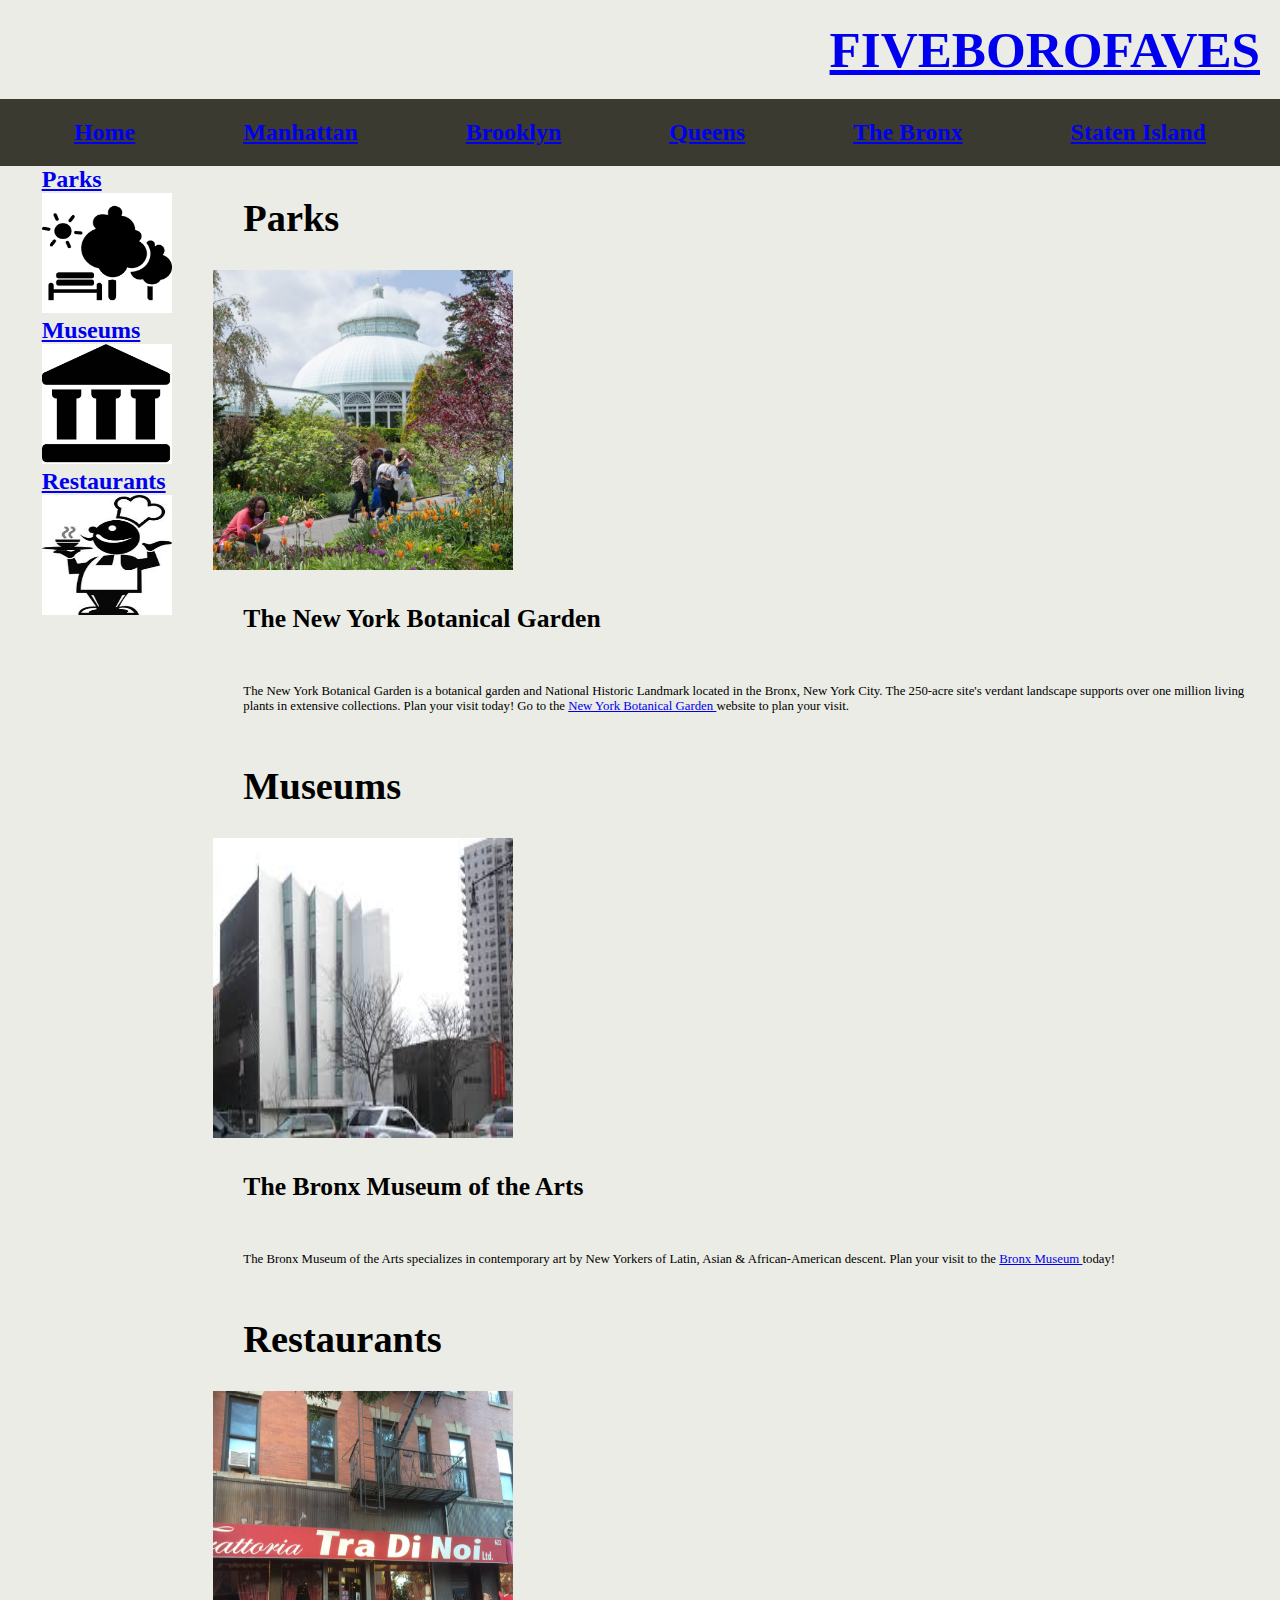
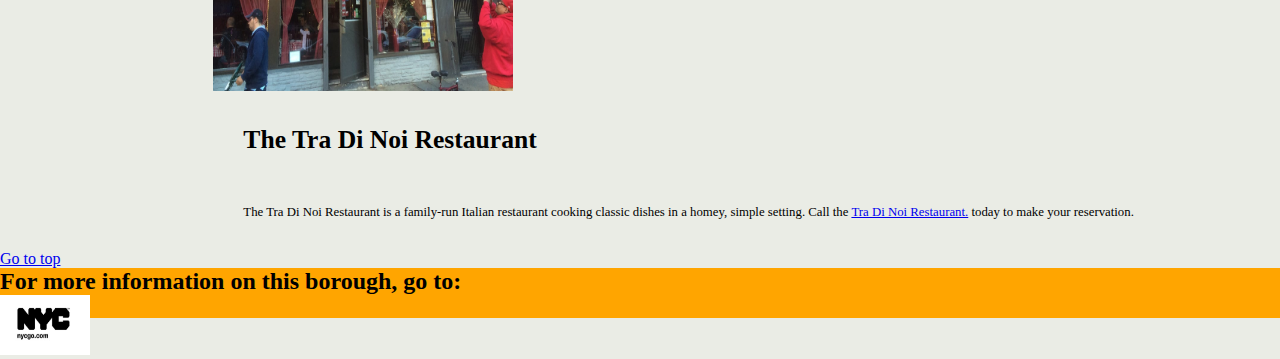
==== bronx.html @ 509e0a78 "first commit" ====
<!DOCTYPE html>
<html lang="en">
<head>
	<meta charset="UTF-8">
	<meta name="viewport" content="width-device-width, initial-scale=1">
	<meta http-equiv="X-UA-Compatible" content="ie=edge">
	<title>Five Boro Faves</title>
    <link rel="stylesheet" type="text/css" href="CSS/style-boro.css">
</head>
<body>
    <header>
	    <h1><a href="index.html">FIVEBOROFAVES</a></h1>
	</header>
	<a id="top"></a>
    <nav>
            <h2><a href="index.html">Home</a></h2>
            <h2><a href="manhattan.html">Manhattan</a></h2>
            <h2><a href="brooklyn.html">Brooklyn</a></h2>
            <h2><a href="queens.html">Queens</a></h2>
            <h2><a href="bronx.html">The Bronx</a></h2>
            <h2><a href="statenisland.html">Staten Island</a></h2>
    </nav>
    
    <main>
            <aside>
                <a href="#bronx-park">
                <h2>Parks</h2>
                <img src="images/icons/park2.png" alt="Park logo" width="130" height="120">  
                </a>
                <a href="#bronx-museum">
                <h2>Museums</h2>
                <img src="images/icons/museum.png" alt="NYC logo" width="130" height="120">
                </a>
                <a href="#bronx-restaurant">
                <h2>Restaurants</h2>
                <img src="images/icons/dining4.jpg" alt="Restaurant logo" width="130" height="120">
                </a>
            </aside>
            
            <article>
                <section id="bronx-park">
                <h3>Parks</h3>
                <img src="images/bronx/nybg2.jpg" alt="NY Botanical Garden" width="300" height="300">
                <h4>The New York Botanical Garden</h4>
                    <p>The New York Botanical Garden is a botanical garden and National Historic
                    Landmark located in the Bronx, New York City. The 250-acre site's verdant landscape
                    supports over one million living plants in extensive collections. Plan your visit today! Go to the 
                    <a href="https://www.nybg.org" target="_blank">New York Botanical Garden </a> website to plan your visit.</p>
                </section>
                <section id="bronx-museum">
                <h3>Museums</h3>
                <img src="images/bronx/bronxmuseum2.jpg" alt="Bronx Museum" width="300" height="300">
                <h4>The Bronx Museum of the Arts</h4>
                    <p>The Bronx Museum of the Arts specializes in contemporary art by New Yorkers of Latin,
                    Asian &#38; African-American descent. Plan your visit to the 
                    <a href="http://www.bronxmuseum.org" target="_blank">Bronx Museum </a>today!</p>
<!-- we must look for the spezial code for the symbole &!!!!!! -->
                </section>
                <section id="bronx-restaurant">
                <h3>Restaurants</h3>
                <img src="images/bronx/tradinoi2.jpg" alt="Tra di noi Restaurant" width="300" height="300">
                <h4>The Tra Di Noi Restaurant</h4>
                    <p>The Tra Di Noi Restaurant is a family-run Italian restaurant cooking
                    classic dishes in a homey, simple setting. 
                    Call the <a href="http://www.tradinoi.com" target="_blank">Tra Di Noi Restaurant.</a> today to make your reservation.</p>
                </section>
            </article>
    </main>
    <a href="#top">Go to top</a>
    <footer>
        <h2>For more information on this borough, go to:</h2>
        <a href="https://www.nycgo.com/boroughs-neighborhoods/the-bronx" target="_blank"><img src="images/icons/nycgo.jpg" alt="NYC logo" width="90" height="60"></a>
    </footer>
</body>
</html>
---- CSS/style-boro.css ----
* {
    padding: 0px;
    margin: 0px;
    box-sizing: border-box;
}

/* Flexbox */

body {
    display: flex;
    flex-direction: column;
    background-color: #eaece5;
}

header {
    padding: 20px;
    background-color: #eaece5;
    text-align: right;
}

nav {
    display: flex;
    flex-direction: row;
    justify-content: space-around;
    background-color: #3b3a30;
    padding: 20px;
}

main {
    display: flex;
    flex-direction: row;
    min-height: 0;
}

aside {
    display: flex;
    flex-direction: column;
    justify-content: space-around;
    align-self: flex-start;
    align-items: center;
    height: 400px;
    flex: 1;  
}

article {
    background-color: #eaece5;
    flex: 5;
    
}

footer {
    background-color: #ffa500;
    height: 50px;
}

/* Text style und co */

h1 {
    font-size: 4vw;
}

h3 {
    padding: 20px;
    margin: 10px;
    color: #000;
    font-size: 3vw;
}

h4 {
    padding: 20px;
    margin: 10px;
    color: #000;
    font-size: 2vw;
}

p {
    padding: 20px;
    margin: 10px;
    font-size: 1vw;
}
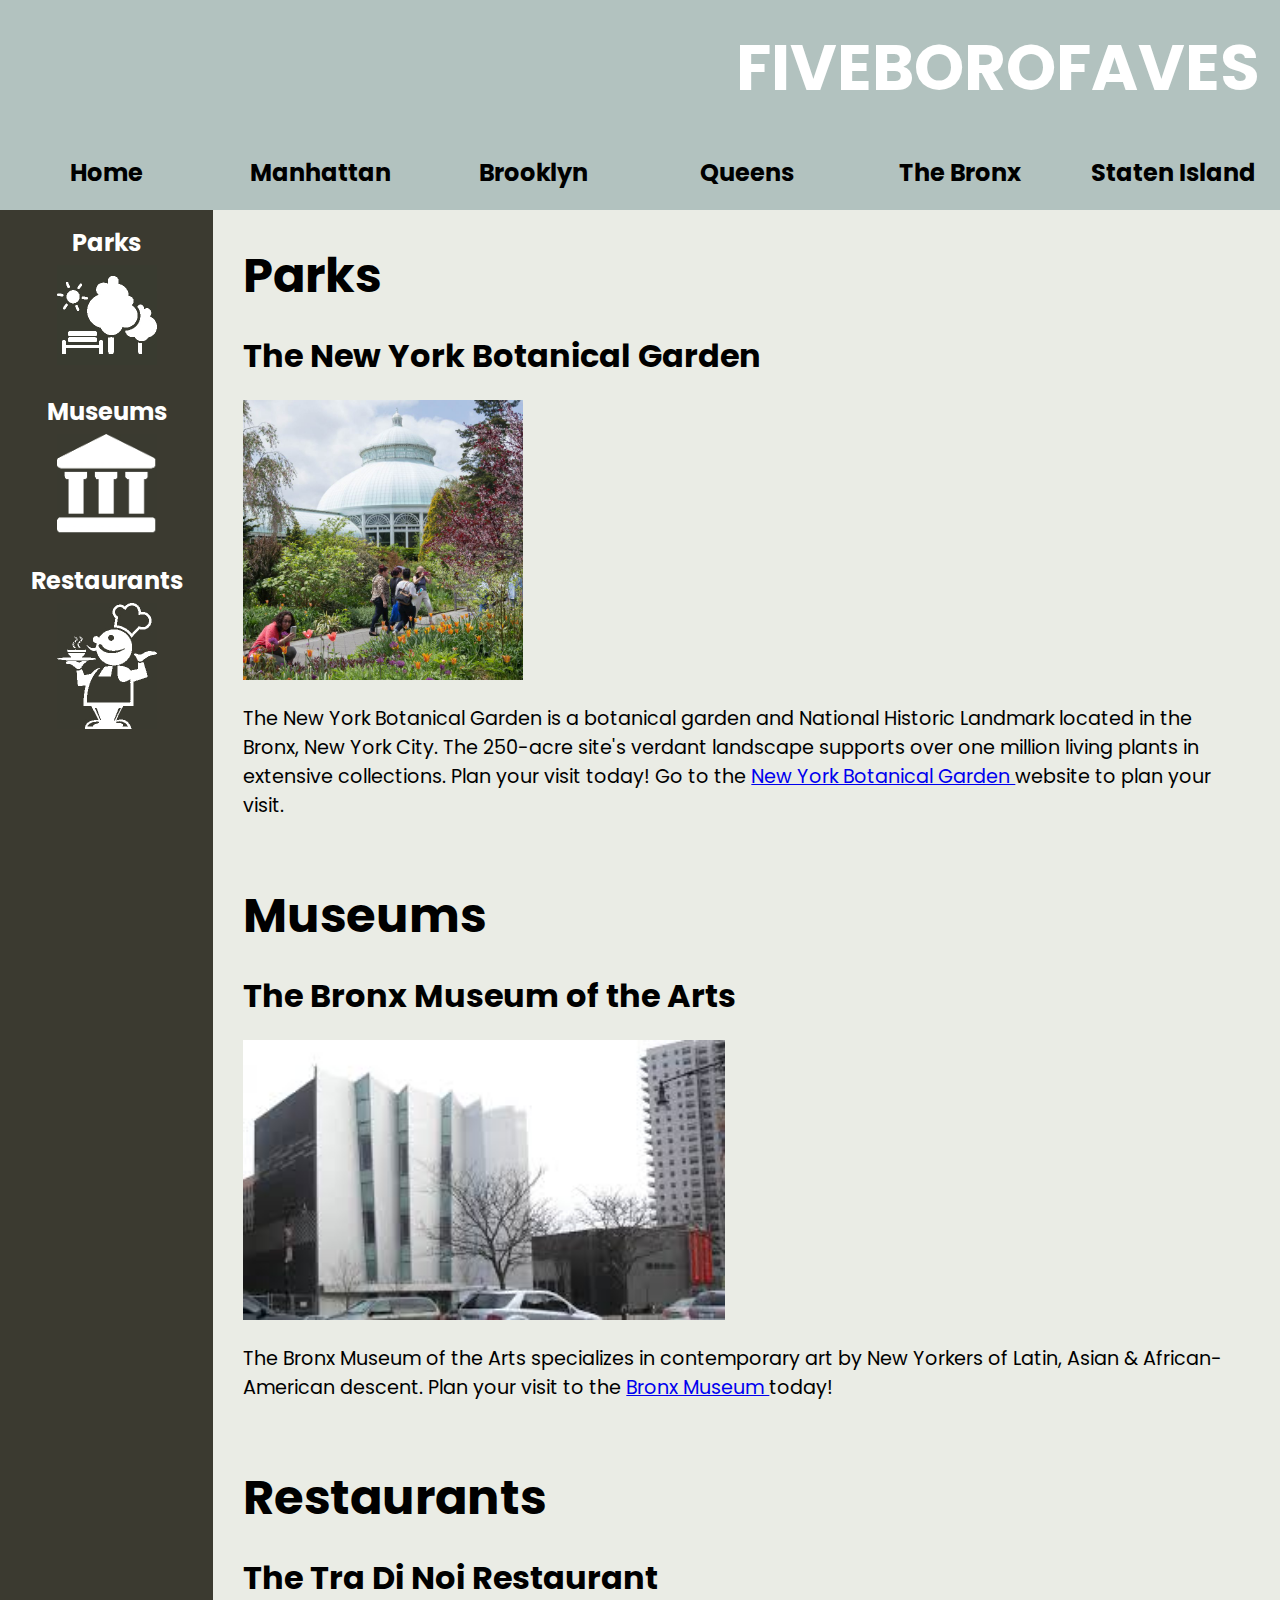
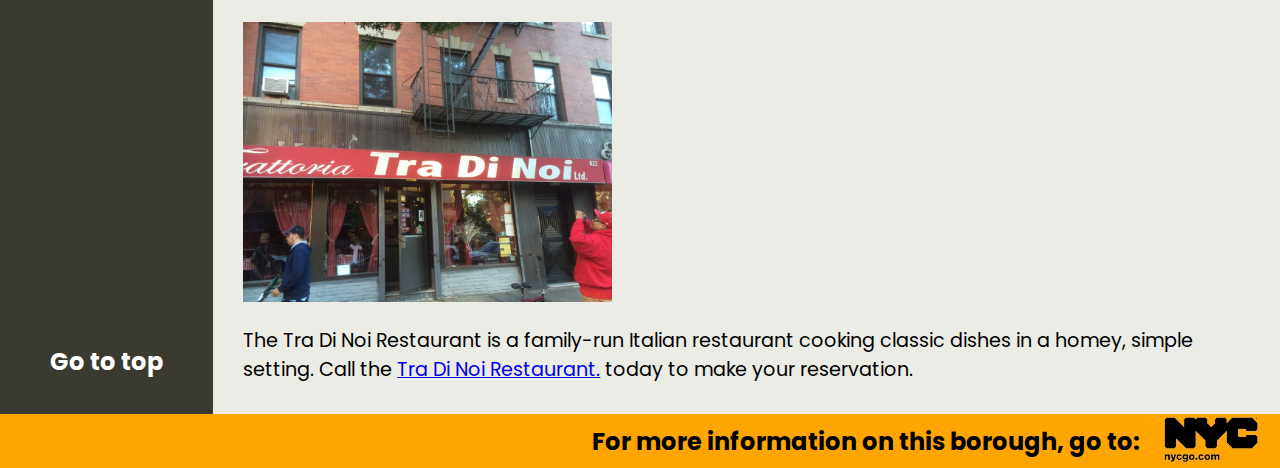
==== commit 9ad92933: "version 813" ====
--- a/bronx.html
+++ b/bronx.html
@@ -4,72 +4,124 @@
 	<meta charset="UTF-8">
 	<meta name="viewport" content="width-device-width, initial-scale=1">
 	<meta http-equiv="X-UA-Compatible" content="ie=edge">
-	<title>Five Boro Faves</title>
-    <link rel="stylesheet" type="text/css" href="CSS/style-boro.css">
+	<title>FIVEBOROFAVES</title>
+    <link rel="stylesheet" type="text/css" href="CSS/style.css">
+    <link href="https://fonts.googleapis.com/css?family=Poppins" rel="stylesheet">
 </head>
 <body>
-    <header>
-	    <h1><a href="index.html">FIVEBOROFAVES</a></h1>
+    <header id="top">
+	    <a href="index.html">
+        <h1>FIVEBOROFAVES</h1>
+        </a>
 	</header>
-	<a id="top"></a>
+
     <nav>
-            <h2><a href="index.html">Home</a></h2>
-            <h2><a href="manhattan.html">Manhattan</a></h2>
-            <h2><a href="brooklyn.html">Brooklyn</a></h2>
-            <h2><a href="queens.html">Queens</a></h2>
-            <h2><a href="bronx.html">The Bronx</a></h2>
-            <h2><a href="statenisland.html">Staten Island</a></h2>
+        <div class="nav-bar">
+            <div class="nav-link">
+                <a href="index.html">
+                    <h2 class="nav-link-text">Home</h2>
+                </a>
+            </div>
+            <div class="nav-link">
+                <a href="manhattan.html">
+                    <h2 class="nav-link-text">Manhattan</h2>
+                </a>
+            </div>
+            <div class="nav-link">
+                <a href="brooklyn.html">
+                    <h2 class="nav-link-text">Brooklyn</h2>
+                </a>
+            </div>
+             <div class="nav-link">
+                <a href="queens.html">
+                    <h2 class="nav-link-text">Queens</h2>
+                </a>
+            </div>
+            <div class="nav-link">
+                <a href="bronx.html">
+                    <h2 class="nav-link-text">The Bronx</h2>
+                </a>
+            </div>
+            <div class="nav-link">
+                <a href="statenisland.html">
+                    <h2 class="nav-link-text">Staten Island</h2>
+                </a>
+            </div>
+        </div>
     </nav>
     
     <main>
-            <aside>
-                <a href="#bronx-park">
-                <h2>Parks</h2>
-                <img src="images/icons/park2.png" alt="Park logo" width="130" height="120">  
-                </a>
-                <a href="#bronx-museum">
-                <h2>Museums</h2>
-                <img src="images/icons/museum.png" alt="NYC logo" width="130" height="120">
-                </a>
-                <a href="#bronx-restaurant">
-                <h2>Restaurants</h2>
-                <img src="images/icons/dining4.jpg" alt="Restaurant logo" width="130" height="120">
-                </a>
-            </aside>
+        <div class="main-boro">
             
-            <article>
-                <section id="bronx-park">
-                <h3>Parks</h3>
-                <img src="images/bronx/nybg2.jpg" alt="NY Botanical Garden" width="300" height="300">
-                <h4>The New York Botanical Garden</h4>
+            <div class="main-links">
+                    <div class="link">
+                        <a href="#bronx-park">
+                        <h2 class="link-text">Parks</h2>
+                        <img src="images/icons/park2.jpg" alt="Park logo" width="100">
+                        </a>
+                    </div>
+                    <div class="link">
+                        <a href="#bronx-museum">
+                        <h2 class="link-text">Museums</h2>
+                        <img src="images/icons/museum.jpg" alt="NYC logo" width="100">
+                        </a>
+                    </div>
+                    <div class="link">
+                        <a href="#bronx-restaurant">
+                        <h2 class="link-text">Restaurants</h2>
+                        <img src="images/icons/dining4-test.jpg" alt="Restaurant logo" width="100">
+                        </a>
+                    </div>
+                    <div class="link bottom">
+                        <a href="#top">
+                        <h2 class="link-text">Go to top</h2>
+                        </a>
+                    </div>
+            </div>
+        
+            <div class="main-info">
+                <div id="bronx-park" class="section">
+                    <h3>Parks</h3>
+                    <h4>The New York Botanical Garden</h4>
+                    <img src="images/bronx/nybg2.jpg" alt="NY Botanical Garden" height="300">
                     <p>The New York Botanical Garden is a botanical garden and National Historic
                     Landmark located in the Bronx, New York City. The 250-acre site's verdant landscape
                     supports over one million living plants in extensive collections. Plan your visit today! Go to the 
                     <a href="https://www.nybg.org" target="_blank">New York Botanical Garden </a> website to plan your visit.</p>
-                </section>
-                <section id="bronx-museum">
-                <h3>Museums</h3>
-                <img src="images/bronx/bronxmuseum2.jpg" alt="Bronx Museum" width="300" height="300">
-                <h4>The Bronx Museum of the Arts</h4>
+                </div>
+                
+                <div id="bronx-museum" class="section">
+                    <h3>Museums</h3>
+                    <h4>The Bronx Museum of the Arts</h4>
+                    <img src="images/bronx/bronxmuseum2.jpg" alt="Bronx Museum" height="300">
                     <p>The Bronx Museum of the Arts specializes in contemporary art by New Yorkers of Latin,
                     Asian &#38; African-American descent. Plan your visit to the 
                     <a href="http://www.bronxmuseum.org" target="_blank">Bronx Museum </a>today!</p>
-<!-- we must look for the spezial code for the symbole &!!!!!! -->
-                </section>
-                <section id="bronx-restaurant">
-                <h3>Restaurants</h3>
-                <img src="images/bronx/tradinoi2.jpg" alt="Tra di noi Restaurant" width="300" height="300">
-                <h4>The Tra Di Noi Restaurant</h4>
+                </div>
+                
+                <div id="bronx-restaurant" class="section">
+                    <h3>Restaurants</h3>
+                    <h4>The Tra Di Noi Restaurant</h4>
+                    <img src="images/bronx/tradinoi2.jpg" alt="Tra di noi Restaurant"  height="300">
                     <p>The Tra Di Noi Restaurant is a family-run Italian restaurant cooking
                     classic dishes in a homey, simple setting. 
                     Call the <a href="http://www.tradinoi.com" target="_blank">Tra Di Noi Restaurant.</a> today to make your reservation.</p>
-                </section>
-            </article>
+                </div>
+            </div>
+        </div>
     </main>
-    <a href="#top">Go to top</a>
+    
     <footer>
-        <h2>For more information on this borough, go to:</h2>
-        <a href="https://www.nycgo.com/boroughs-neighborhoods/the-bronx" target="_blank"><img src="images/icons/nycgo.jpg" alt="NYC logo" width="90" height="60"></a>
+        <div class="footer">
+            <div class="footer-text">
+                <h2>For more information on this borough, go to:</h2>
+            </div>
+            <div class="footer-link">
+                <a href="https://www.nycgo.com/boroughs-neighborhoods/the-bronx" target="_blank">
+                <img src="images/icons/nycgo.jpg" alt="NYC logo" width="100">
+                </a>
+            </div>
+        </div>
     </footer>
 </body>
-</html>
+</html>--- a/CSS/style.css
+++ b/CSS/style.css
@@ -0,0 +1,178 @@
+* {
+    padding: 0px;
+    margin: 0px;
+    box-sizing: border-box;
+}
+
+body {
+    display: flex;
+    flex-direction: column;
+    background-color: #eaece5;
+}
+
+header {
+    padding: 20px;
+    background-color: #b2c2bf;
+}
+
+h1 {
+    color: white;
+    font-size: 4rem;
+    text-align: right;
+    font-family: 'Poppins', sans-serif;
+}
+
+#top > a {
+    text-decoration-line: none;
+}
+
+.nav-bar {
+    display: flex;
+    flex-direction: row;
+    flex-wrap: wrap;
+    justify-content: center;
+    align-items: center;
+    background-color: #b2c2bf;
+    height: auto;
+}
+
+.nav-link > a {
+    text-decoration: none;
+}
+
+.nav-link {
+    flex: 1;
+    padding: 20px;
+    text-align: center;
+}
+
+.nav-link-text {
+    color: black;
+    font-size: 1.5rem;
+    font-family: 'Poppins', sans-serif;
+}
+
+.nav-link-text:hover {
+    color: white;
+}
+
+/*-----------------------------------*/
+
+.main-index {
+    background-color: #fff;
+    height: 64vh; /* 64% from the screen vertical height */
+    display: flex;
+    flex-direction: row;
+}
+
+.picture {
+    display: flex;
+    width: 100%;
+    height: 100%;
+}
+
+.picture img {
+    width: 20%;
+    height: auto;
+    object-fit: cover; /* this is for the picture on the index site - picture are getting smaller when we are shrinking the screen, horizontal but not vertical */
+}
+
+/* FLEXBOX for MAIN part of the boro site and css for Text and Style von MAIN part*/
+
+.main-boro {
+    display: flex;
+    flex-direction: row;
+}
+
+        /* Style for MAIN Link bar and so on */
+
+.main-links {
+    display: flex;
+    flex-direction: column;
+    justify-content: flex-start;
+    align-items: center;
+    flex: 1;
+    height: auto;
+    background-color: #3b3a30;
+}
+
+.link > a {
+    text-decoration: none;
+}
+
+.link {
+    margin: 10px;
+    text-align: center;
+}
+
+.bottom {
+    margin-top: auto;
+    padding: 20px;
+}
+
+
+.link-text {
+    text-decoration-line: none;
+    color: white;
+    padding: 5px;
+    font-family: 'Poppins', sans-serif;
+}
+
+/* Style for MAIN Info part and so on */
+
+.main-info {
+    display: flex;
+    flex-direction: column;
+    background-color: #eaece5;
+    flex: 5;
+}
+
+.section {
+    margin: 20px;
+}
+
+h3 {
+    padding: 10px;
+    color: #000;
+    font-size: 3rem;
+    font-family: 'Poppins', sans-serif;
+}
+
+h4 {
+    padding: 10px;
+    color: #000;
+    font-size: 2rem;
+    font-family: 'Poppins', sans-serif;
+}
+
+p {
+    padding: 10px;
+    font-size: 1.2rem;
+    font-family: 'Poppins', sans-serif;
+}
+
+.section > img {
+    padding: 10px;
+}
+
+
+/* FLEXBOX for footer */
+
+.footer {
+    display: flex;
+    flex-direction: row;
+    justify-content: flex-end;
+    align-items: center;
+    background-color: #ffa500;
+    height: auto;
+}
+
+.footer-text {
+    color: black; /* TEST */
+    padding-right: 20px;
+    font-family: 'Poppins', sans-serif;
+}
+
+.footer-link {
+    margin-right: 20px;
+}